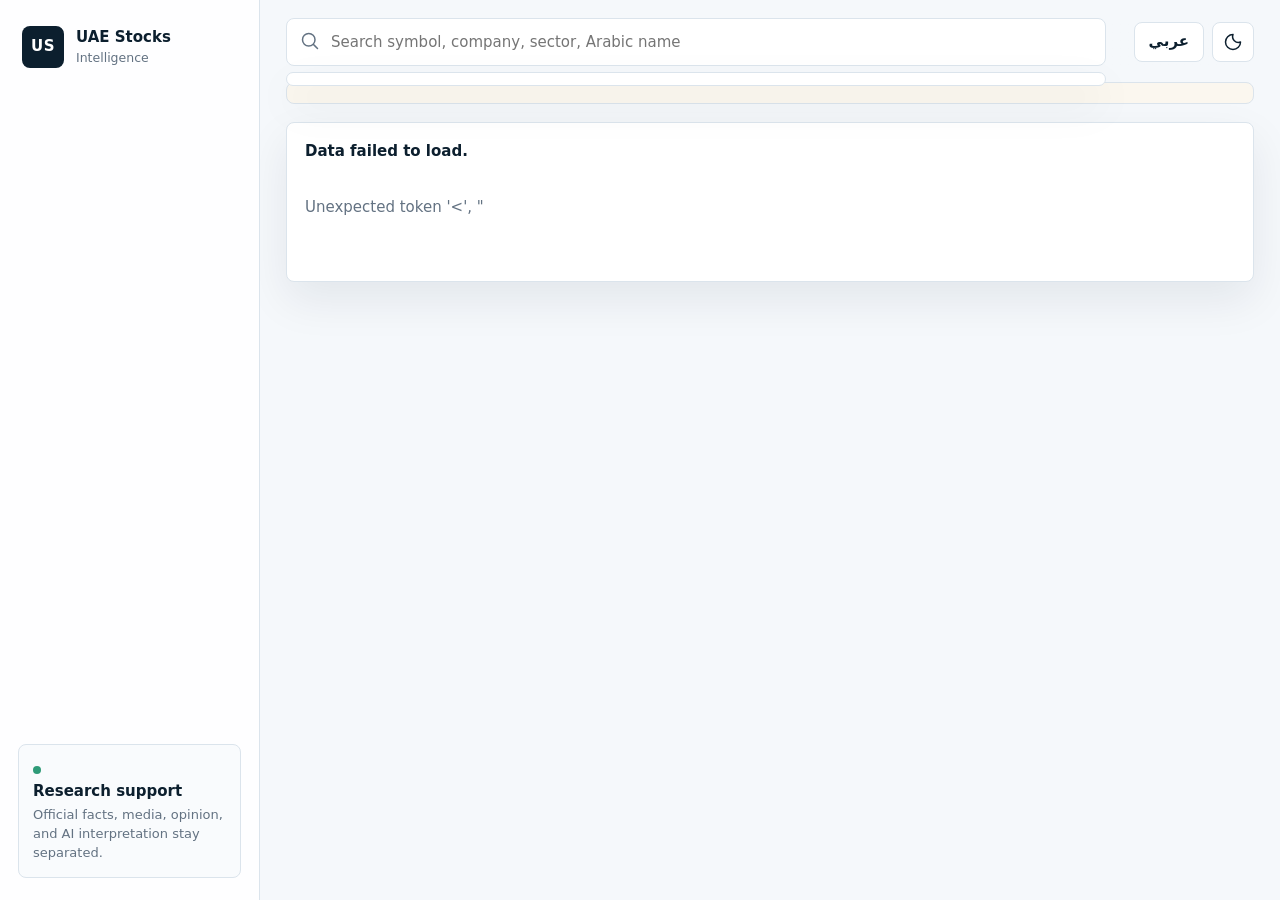
==== web/index.html @ 38cdfdea "Build isolated UAE stocks intelligence app" ====
<!doctype html>
<html lang="en" data-theme="light">
  <head>
    <meta charset="utf-8" />
    <meta name="viewport" content="width=device-width, initial-scale=1" />
    <meta name="theme-color" content="#0c1f2e" />
    <title>UAE Stocks Intelligence</title>
    <link rel="manifest" href="manifest.json" />
    <link rel="stylesheet" href="css/app.css" />
  </head>
  <body>
    <div id="app" class="app-shell">
      <aside class="sidebar" aria-label="Main navigation">
        <a class="brand" href="#/">
          <span class="brand-mark" aria-hidden="true">US</span>
          <span>
            <strong>UAE Stocks</strong>
            <small>Intelligence</small>
          </span>
        </a>
        <nav id="nav"></nav>
        <section class="trust-box">
          <span class="status-dot"></span>
          <strong>Research support</strong>
          <p>Official facts, media, opinion, and AI interpretation stay separated.</p>
        </section>
      </aside>

      <main class="workspace">
        <header class="topbar">
          <div class="search-wrap">
            <svg viewBox="0 0 24 24" aria-hidden="true"><path d="m21 21-4.35-4.35M10.5 18a7.5 7.5 0 1 1 0-15 7.5 7.5 0 0 1 0 15Z"/></svg>
            <input id="search" type="search" autocomplete="off" dir="auto" placeholder="Search symbol, company, sector, Arabic name" />
            <div id="searchResults" class="search-results" hidden></div>
          </div>
          <div class="top-actions">
            <button id="langToggle" class="ghost-button" type="button">عربي</button>
            <button id="themeToggle" class="ghost-button icon-button" type="button" aria-label="Toggle dark mode">
              <svg viewBox="0 0 24 24" aria-hidden="true"><path d="M12 3a9 9 0 1 0 9 9 7 7 0 0 1-9-9Z"/></svg>
            </button>
          </div>
        </header>

        <div id="marketStatus" class="market-status"></div>
        <div id="view" class="view" tabindex="-1"></div>
      </main>
    </div>

    <script src="js/i18n.js"></script>
    <script src="js/charts.js"></script>
    <script src="js/app.js"></script>
  </body>
</html>
---- web/css/app.css ----
:root {
  --bg: #f5f8fb;
  --panel: #ffffff;
  --panel-soft: #f9fbfd;
  --text: #0c1f2e;
  --muted: #637282;
  --line: #dbe4ec;
  --line-strong: #c6d3df;
  --green: #2f9b78;
  --red: #c84d4d;
  --gold: #c99a3a;
  --blue: #306f9f;
  --shadow: 0 18px 45px rgba(12, 31, 46, 0.08);
  --radius: 8px;
}

[data-theme="dark"] {
  --bg: #07131d;
  --panel: #0d1e2b;
  --panel-soft: #102738;
  --text: #eff6fb;
  --muted: #9fb0bf;
  --line: #1f3a4c;
  --line-strong: #2d4b60;
  --shadow: 0 20px 48px rgba(0, 0, 0, 0.28);
}

* { box-sizing: border-box; }

html { color-scheme: light dark; }

body {
  margin: 0;
  background: var(--bg);
  color: var(--text);
  font-family: Inter, ui-sans-serif, system-ui, -apple-system, BlinkMacSystemFont, "Segoe UI", Arial, sans-serif;
  font-size: 15px;
  line-height: 1.45;
}

a { color: inherit; text-decoration: none; }
button, input { font: inherit; }
svg { width: 20px; height: 20px; fill: none; stroke: currentColor; stroke-width: 1.8; stroke-linecap: round; stroke-linejoin: round; }

.app-shell {
  display: grid;
  grid-template-columns: 260px minmax(0, 1fr);
  min-height: 100vh;
}

.sidebar {
  position: sticky;
  top: 0;
  height: 100vh;
  display: flex;
  flex-direction: column;
  gap: 22px;
  padding: 22px 18px;
  border-inline-end: 1px solid var(--line);
  background: color-mix(in srgb, var(--panel) 92%, var(--bg));
}

.brand {
  display: flex;
  align-items: center;
  gap: 12px;
  padding: 4px 4px 12px;
}

.brand-mark {
  display: grid;
  place-items: center;
  width: 42px;
  height: 42px;
  border-radius: 8px;
  background: var(--text);
  color: var(--panel);
  font-weight: 800;
  letter-spacing: .04em;
}

.brand strong, .brand small { display: block; }
.brand small { color: var(--muted); margin-top: 1px; }

#nav {
  display: grid;
  gap: 4px;
}

.nav-link {
  display: flex;
  align-items: center;
  gap: 10px;
  padding: 10px 11px;
  border-radius: var(--radius);
  color: var(--muted);
  font-weight: 650;
}

.nav-link:hover,
.nav-link.active {
  background: var(--panel-soft);
  color: var(--text);
}

.trust-box {
  margin-top: auto;
  padding: 14px;
  border: 1px solid var(--line);
  border-radius: var(--radius);
  background: var(--panel-soft);
}

.trust-box strong { display: block; margin-bottom: 4px; }
.trust-box p { margin: 0; color: var(--muted); font-size: 13px; }
.status-dot { display: inline-block; width: 8px; height: 8px; border-radius: 99px; background: var(--green); margin-inline-end: 6px; }

.workspace {
  min-width: 0;
  padding: 18px 26px 42px;
}

.topbar {
  position: sticky;
  z-index: 20;
  top: 0;
  display: flex;
  gap: 14px;
  align-items: center;
  justify-content: space-between;
  padding: 0 0 16px;
  background: linear-gradient(var(--bg) 72%, color-mix(in srgb, var(--bg) 0%, transparent));
}

.search-wrap {
  position: relative;
  flex: 1;
  max-width: 820px;
}

.search-wrap > svg {
  position: absolute;
  top: 13px;
  left: 14px;
  color: var(--muted);
}

#search {
  width: 100%;
  height: 48px;
  padding: 0 16px 0 44px;
  direction: ltr;
  text-align: left;
  color: var(--text);
  border: 1px solid var(--line);
  border-radius: var(--radius);
  background: var(--panel);
  outline: none;
}

#search:focus { border-color: var(--blue); box-shadow: 0 0 0 3px color-mix(in srgb, var(--blue) 20%, transparent); }

.search-results {
  position: absolute;
  inset-inline: 0;
  top: 54px;
  z-index: 50;
  display: grid;
  padding: 6px;
  border: 1px solid var(--line);
  border-radius: var(--radius);
  background: var(--panel);
  box-shadow: var(--shadow);
}

.search-results a {
  display: grid;
  grid-template-columns: 86px 1fr auto;
  gap: 10px;
  align-items: center;
  padding: 10px;
  border-radius: 6px;
}

.search-results a:hover { background: var(--panel-soft); }
.search-results small { color: var(--muted); }

.top-actions {
  display: flex;
  align-items: center;
  gap: 8px;
}

.ghost-button,
.primary-button,
.rule-button {
  display: inline-flex;
  align-items: center;
  justify-content: center;
  gap: 8px;
  min-height: 40px;
  padding: 0 14px;
  border: 1px solid var(--line);
  border-radius: var(--radius);
  background: var(--panel);
  color: var(--text);
  cursor: pointer;
  font-weight: 700;
}

.primary-button {
  background: var(--text);
  color: var(--panel);
  border-color: var(--text);
}

.icon-button { width: 42px; padding: 0; }

.market-status {
  display: flex;
  flex-wrap: wrap;
  gap: 8px 16px;
  align-items: center;
  margin-bottom: 18px;
  padding: 10px 12px;
  border: 1px solid var(--line);
  border-radius: var(--radius);
  background: color-mix(in srgb, var(--gold) 8%, var(--panel));
  color: var(--muted);
  font-size: 13px;
}

.market-status strong { color: var(--gold); }

.view { display: grid; gap: 18px; }

.hero-grid {
  display: grid;
  grid-template-columns: minmax(0, 1.7fr) minmax(320px, .8fr);
  gap: 18px;
}

.dashboard-grid {
  display: grid;
  grid-template-columns: repeat(3, minmax(0, 1fr));
  gap: 18px;
}

.span-2 { grid-column: span 2; }
.span-3 { grid-column: span 3; }

.panel,
.stock-card,
.pulse-card,
.factor-pill,
.readiness-card {
  border: 1px solid var(--line);
  border-radius: var(--radius);
  background: var(--panel);
  box-shadow: var(--shadow);
}

.panel { padding: 18px; }
.hero-panel { min-height: 305px; }

.section-head,
.page-head {
  display: flex;
  align-items: flex-start;
  justify-content: space-between;
  gap: 16px;
  margin-bottom: 18px;
}

.section-head.compact { align-items: center; margin-bottom: 12px; }

h1, h2, h3, p { margin-top: 0; }
h1 { margin-bottom: 8px; font-size: clamp(30px, 4vw, 48px); line-height: 1.03; letter-spacing: 0; }
h2 { margin-bottom: 12px; font-size: 18px; line-height: 1.2; }
h3 { margin: 14px 0 8px; font-size: 13px; color: var(--muted); text-transform: uppercase; letter-spacing: .04em; }
p { color: var(--muted); }

.page-head {
  display: block;
  padding: 4px 0 2px;
}
.page-head h1 { font-size: 34px; }
.page-head p { max-width: 760px; margin-bottom: 0; }

.pulse-grid {
  display: grid;
  grid-template-columns: repeat(4, minmax(0, 1fr));
  gap: 12px;
}

.pulse-card {
  display: grid;
  gap: 6px;
  padding: 14px;
  box-shadow: none;
}

.pulse-card span,
.pulse-card small { color: var(--muted); font-size: 13px; }
.pulse-card strong { font-size: 24px; }

.stock-grid {
  display: grid;
  grid-template-columns: repeat(3, minmax(0, 1fr));
  gap: 12px;
}

.market-grid { grid-template-columns: repeat(4, minmax(0, 1fr)); }

.stock-card {
  display: grid;
  gap: 12px;
  padding: 14px;
  box-shadow: none;
}

.stock-card-head,
.stock-title-row,
.stock-price,
.card-foot,
.stance-row,
.date-row,
.queue-row {
  display: flex;
  align-items: center;
  justify-content: space-between;
  gap: 10px;
}

.stock-card-head a {
  display: grid;
  min-width: 0;
}

.stock-card-head span,
.card-foot small,
.stock-head p,
.price-block small,
.muted { color: var(--muted); }

.compact-security span {
  overflow: hidden;
  text-overflow: ellipsis;
  white-space: nowrap;
}

.stock-card-head a span {
  display: -webkit-box;
  min-height: 2.8em;
  overflow: hidden;
  -webkit-line-clamp: 2;
  -webkit-box-orient: vertical;
}

.favorite-button {
  display: grid;
  place-items: center;
  width: 34px;
  height: 34px;
  border: 1px solid var(--line);
  border-radius: 6px;
  background: var(--panel);
  color: var(--muted);
  cursor: pointer;
}

.favorite-button.active,
.favorite-button:hover {
  color: var(--gold);
  background: color-mix(in srgb, var(--gold) 10%, var(--panel));
}

.favorite-button.active svg { fill: currentColor; }

.stock-price strong,
.price-block strong { font-size: 22px; }

.positive { color: var(--green); }
.negative { color: var(--red); }
.watch { color: var(--gold); }

.sparkline { width: 100%; height: 58px; color: var(--green); }
.sparkline.negative { color: var(--red); }

.score-row {
  display: grid;
  grid-template-columns: repeat(3, minmax(0, 1fr));
  gap: 8px;
}

.score-chip {
  padding: 8px;
  border: 1px solid var(--line);
  border-radius: 6px;
  background: var(--panel-soft);
}

.score-chip small,
.kv span,
.metric-bar span { display: block; color: var(--muted); font-size: 12px; }
.score-chip strong { display: block; margin-top: 2px; }

.impact,
.badge {
  display: inline-flex;
  align-items: center;
  width: max-content;
  min-height: 24px;
  padding: 0 8px;
  border-radius: 999px;
  font-size: 12px;
  font-weight: 800;
  text-transform: capitalize;
}

.impact.positive,
.impact.bullish,
.badge.official { background: color-mix(in srgb, var(--green) 12%, transparent); color: var(--green); }
.impact.neutral,
.impact.mixed,
.badge.media { background: color-mix(in srgb, var(--blue) 12%, transparent); color: var(--blue); }
.impact.cautious,
.badge.opinion { background: color-mix(in srgb, var(--red) 12%, transparent); color: var(--red); }
.badge.ai { background: color-mix(in srgb, var(--gold) 15%, transparent); color: var(--gold); }

.insight { display: grid; gap: 12px; }
.insight > strong { font-size: 26px; }

.score-stack { display: grid; gap: 10px; }

.metric-bar {
  display: grid;
  gap: 6px;
}

.metric-bar div { display: flex; justify-content: space-between; gap: 8px; }
.metric-bar > i {
  display: block;
  height: 7px;
  border-radius: 999px;
  background: linear-gradient(90deg, var(--green), var(--gold));
}

.evidence-line {
  display: flex;
  flex-wrap: wrap;
  gap: 8px;
  color: var(--muted);
  font-size: 13px;
}

.timeline,
.disclosure-list,
.factor-list,
.compact-list,
.source-stack,
.queue-list {
  display: grid;
  gap: 10px;
}

.timeline-row,
.compact-security {
  display: grid;
  grid-template-columns: 54px 72px 1fr;
  gap: 8px;
  align-items: center;
  padding: 10px;
  border: 1px solid var(--line);
  border-radius: 6px;
  background: var(--panel-soft);
}

.timeline-row span,
.timeline-row small,
.compact-security small { color: var(--muted); }

.disclosure-row {
  display: grid;
  grid-template-columns: minmax(0, 1fr) 86px;
  gap: 16px;
  padding: 14px;
  border: 1px solid var(--line);
  border-radius: var(--radius);
  background: var(--panel-soft);
}

.disclosure-row a {
  display: block;
  margin: 8px 0 4px;
}

.disclosure-row p { margin-bottom: 4px; }
.disclosure-row aside { display: grid; justify-items: end; align-content: start; gap: 8px; }

.materiality {
  display: grid;
  place-items: center;
  width: 44px;
  height: 44px;
  border-radius: 50%;
  background: var(--text);
  color: var(--panel);
  font-weight: 800;
}

.stock-head {
  display: flex;
  align-items: center;
  justify-content: space-between;
  gap: 16px;
}

.stock-head h1 { margin: 0; font-size: 42px; }
.stock-title-row { justify-content: flex-start; }
.price-block { display: grid; justify-items: end; }

.tabs {
  display: flex;
  gap: 6px;
  overflow-x: auto;
  padding-bottom: 2px;
}

.tabs button {
  flex: 0 0 auto;
  padding: 10px 12px;
  border: 1px solid var(--line);
  border-radius: var(--radius);
  background: var(--panel);
  color: var(--muted);
  cursor: pointer;
  font-weight: 800;
}

.tabs button.active {
  color: var(--panel);
  background: var(--text);
  border-color: var(--text);
}

.quick-grid {
  display: grid;
  grid-template-columns: repeat(2, minmax(0, 1fr));
  gap: 10px;
}

.kv {
  padding: 11px;
  border: 1px solid var(--line);
  border-radius: 6px;
  background: var(--panel-soft);
}

.chip-list {
  display: flex;
  flex-wrap: wrap;
  gap: 8px;
}

.chip-list span {
  padding: 7px 9px;
  border: 1px solid var(--line);
  border-radius: 999px;
  background: var(--panel-soft);
  font-size: 12px;
  font-weight: 750;
}

.chip-list.risk span { border-color: color-mix(in srgb, var(--red) 25%, var(--line)); }

.factor-map {
  display: grid;
  grid-template-columns: repeat(3, minmax(0, 1fr));
  gap: 18px;
}

.factor-card { box-shadow: var(--shadow); }
.factor-pill {
  display: grid;
  gap: 4px;
  padding: 12px;
  box-shadow: none;
  background: var(--panel-soft);
}
.factor-pill.large { padding: 18px; }
.factor-pill p { margin: 0; font-size: 13px; }

.analysis-grid {
  display: grid;
  grid-template-columns: repeat(2, minmax(0, 1fr));
  gap: 14px;
}

.analysis-block {
  padding: 14px;
  border: 1px solid var(--line);
  border-radius: var(--radius);
  background: var(--panel-soft);
}

.analysis-block ol {
  margin: 0;
  padding-inline-start: 20px;
  color: var(--muted);
}

.analysis-block li + li { margin-top: 5px; }

.success-note {
  padding: 10px;
  border: 1px solid color-mix(in srgb, var(--green) 24%, var(--line));
  border-radius: 6px;
  background: color-mix(in srgb, var(--green) 8%, transparent);
  color: var(--green);
}

.mini-bars {
  display: grid;
  gap: 14px;
}

.bar-row {
  display: grid;
  grid-template-columns: 70px 1fr 1fr;
  gap: 10px;
  align-items: center;
}

.bar-track {
  height: 10px;
  overflow: hidden;
  border-radius: 999px;
  background: var(--panel-soft);
  border: 1px solid var(--line);
}

.bar-track i {
  display: block;
  height: 100%;
  background: var(--green);
}

.bar-track.profit i { background: var(--gold); }

.readiness-grid {
  display: grid;
  grid-template-columns: repeat(3, minmax(0, 1fr));
  gap: 10px;
}

.readiness-card {
  padding: 13px;
  box-shadow: none;
}

.readiness-card span {
  display: inline-flex;
  margin-bottom: 7px;
  font-size: 11px;
  font-weight: 900;
  text-transform: uppercase;
}

.readiness-card.pass span { color: var(--green); }
.readiness-card.blocked span { color: var(--red); }
.readiness-card p { margin-bottom: 0; font-size: 13px; }

.table { display: grid; gap: 0; overflow: hidden; border: 1px solid var(--line); border-radius: var(--radius); }
.table-head,
.table-row {
  display: grid;
  grid-template-columns: 1fr 1fr 1fr 2fr;
  gap: 12px;
  padding: 11px 12px;
  border-bottom: 1px solid var(--line);
}
.table-head {
  background: var(--panel-soft);
  color: var(--muted);
  font-size: 12px;
  font-weight: 800;
  text-transform: uppercase;
}
.table-row:last-child { border-bottom: 0; }

.rule-grid {
  display: grid;
  grid-template-columns: repeat(2, minmax(0, 1fr));
  gap: 8px;
}

.rule-button {
  justify-content: flex-start;
  text-transform: capitalize;
}

.empty-state {
  display: grid;
  place-items: start;
  gap: 4px;
  min-height: 160px;
}

@media (max-width: 1180px) {
  .app-shell { grid-template-columns: 82px minmax(0, 1fr); }
  .brand span:not(.brand-mark), .nav-link span, .trust-box { display: none; }
  .sidebar { padding: 18px 14px; }
  .nav-link { justify-content: center; }
  .hero-grid, .dashboard-grid { grid-template-columns: repeat(2, minmax(0, 1fr)); }
  .span-2, .span-3 { grid-column: span 2; }
  .pulse-grid, .market-grid, .factor-map { grid-template-columns: repeat(2, minmax(0, 1fr)); }
  .stock-grid { grid-template-columns: repeat(2, minmax(0, 1fr)); }
}

@media (max-width: 720px) {
  .app-shell { display: block; }
  .sidebar {
    position: static;
    height: auto;
    flex-direction: row;
    align-items: center;
    overflow-x: auto;
    padding: 10px;
  }
  #nav { display: flex; gap: 4px; }
  .brand { padding: 0; }
  .workspace { padding: 12px 12px 32px; }
  .topbar { position: static; align-items: stretch; flex-direction: column; }
  .hero-grid, .dashboard-grid, .pulse-grid, .stock-grid, .market-grid, .factor-map, .analysis-grid, .readiness-grid {
    grid-template-columns: 1fr;
  }
  .span-2, .span-3 { grid-column: auto; }
  .section-head, .stock-head { flex-direction: column; align-items: stretch; }
  h1 { font-size: 32px; }
  .search-results a { grid-template-columns: 70px 1fr; }
  .search-results small { grid-column: 2; }
  .disclosure-row { grid-template-columns: 1fr; }
  .disclosure-row aside { justify-items: start; grid-auto-flow: column; }
  .table-head, .table-row { grid-template-columns: 1fr; }
}
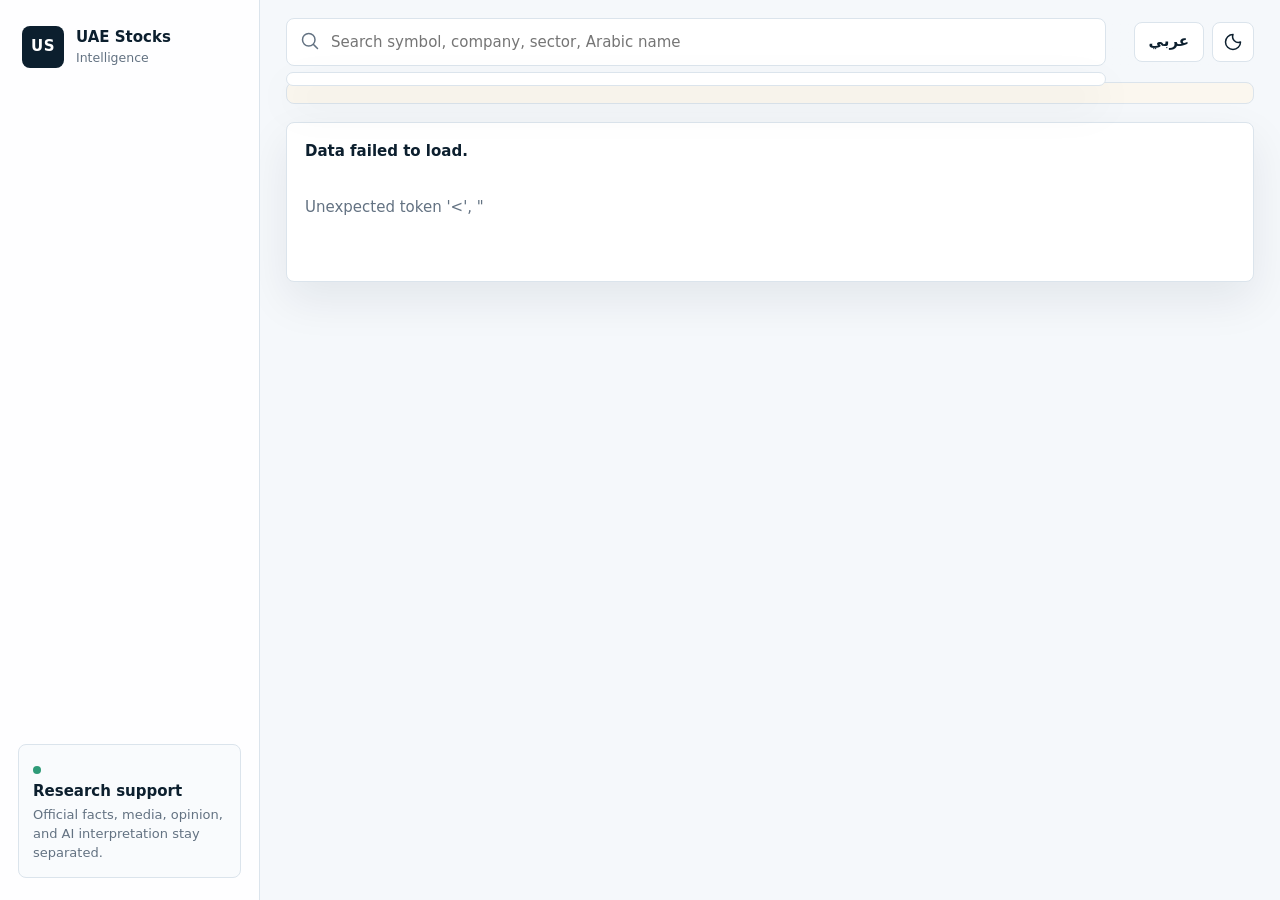
==== commit 59216931: "Publish isolated app to Pages" ====
--- a/web/index.html
+++ b/web/index.html
@@ -6,7 +6,7 @@
     <meta name="theme-color" content="#0c1f2e" />
     <title>UAE Stocks Intelligence</title>
     <link rel="manifest" href="manifest.json" />
-    <link rel="stylesheet" href="css/app.css" />
+    <link rel="stylesheet" href="css/app.css?v=20260618-2" />
   </head>
   <body>
     <div id="app" class="app-shell">
@@ -46,8 +46,8 @@
       </main>
     </div>
 
-    <script src="js/i18n.js"></script>
-    <script src="js/charts.js"></script>
-    <script src="js/app.js"></script>
+    <script src="js/i18n.js?v=20260618-2"></script>
+    <script src="js/charts.js?v=20260618-2"></script>
+    <script src="js/app.js?v=20260618-2"></script>
   </body>
 </html>
--- a/web/css/app.css
+++ b/web/css/app.css
@@ -618,6 +618,79 @@
   border-radius: 6px;
   background: color-mix(in srgb, var(--green) 8%, transparent);
   color: var(--green);
+}
+
+.warning-note {
+  padding: 10px;
+  border: 1px solid color-mix(in srgb, var(--gold) 28%, var(--line));
+  border-radius: 6px;
+  background: color-mix(in srgb, var(--gold) 10%, transparent);
+  color: var(--gold);
+}
+
+.mizan-panel,
+.agent-card,
+.signal-panel {
+  margin-bottom: 14px;
+  padding: 14px;
+  border: 1px solid var(--line);
+  border-radius: var(--radius);
+  background: var(--panel-soft);
+}
+
+.muted-panel {
+  background: color-mix(in srgb, var(--blue) 5%, var(--panel));
+}
+
+.mizan-panel code,
+.agent-card code {
+  display: block;
+  overflow-x: auto;
+  padding: 10px;
+  border-radius: 6px;
+  background: color-mix(in srgb, var(--text) 7%, transparent);
+  color: var(--text);
+  font-size: 12px;
+}
+
+.agent-columns {
+  display: grid;
+  grid-template-columns: repeat(2, minmax(0, 1fr));
+  gap: 14px;
+}
+
+.signal-grid {
+  display: grid;
+  grid-template-columns: repeat(3, minmax(0, 1fr));
+  gap: 10px;
+}
+
+.compact-signal {
+  grid-template-columns: repeat(4, minmax(0, 1fr));
+  margin-bottom: 12px;
+}
+
+.news-card {
+  display: grid;
+  gap: 7px;
+  padding: 12px;
+  border: 1px solid var(--line);
+  border-radius: var(--radius);
+  background: var(--panel-soft);
+}
+
+.news-card strong {
+  line-height: 1.25;
+}
+
+.news-card small {
+  color: var(--muted);
+}
+
+.agent-columns ul {
+  margin: 0;
+  padding-inline-start: 18px;
+  color: var(--muted);
 }
 
 .mini-bars {
@@ -735,6 +808,8 @@
   .hero-grid, .dashboard-grid, .pulse-grid, .stock-grid, .market-grid, .factor-map, .analysis-grid, .readiness-grid {
     grid-template-columns: 1fr;
   }
+  .agent-columns { grid-template-columns: 1fr; }
+  .signal-grid, .compact-signal { grid-template-columns: 1fr; }
   .span-2, .span-3 { grid-column: auto; }
   .section-head, .stock-head { flex-direction: column; align-items: stretch; }
   h1 { font-size: 32px; }
